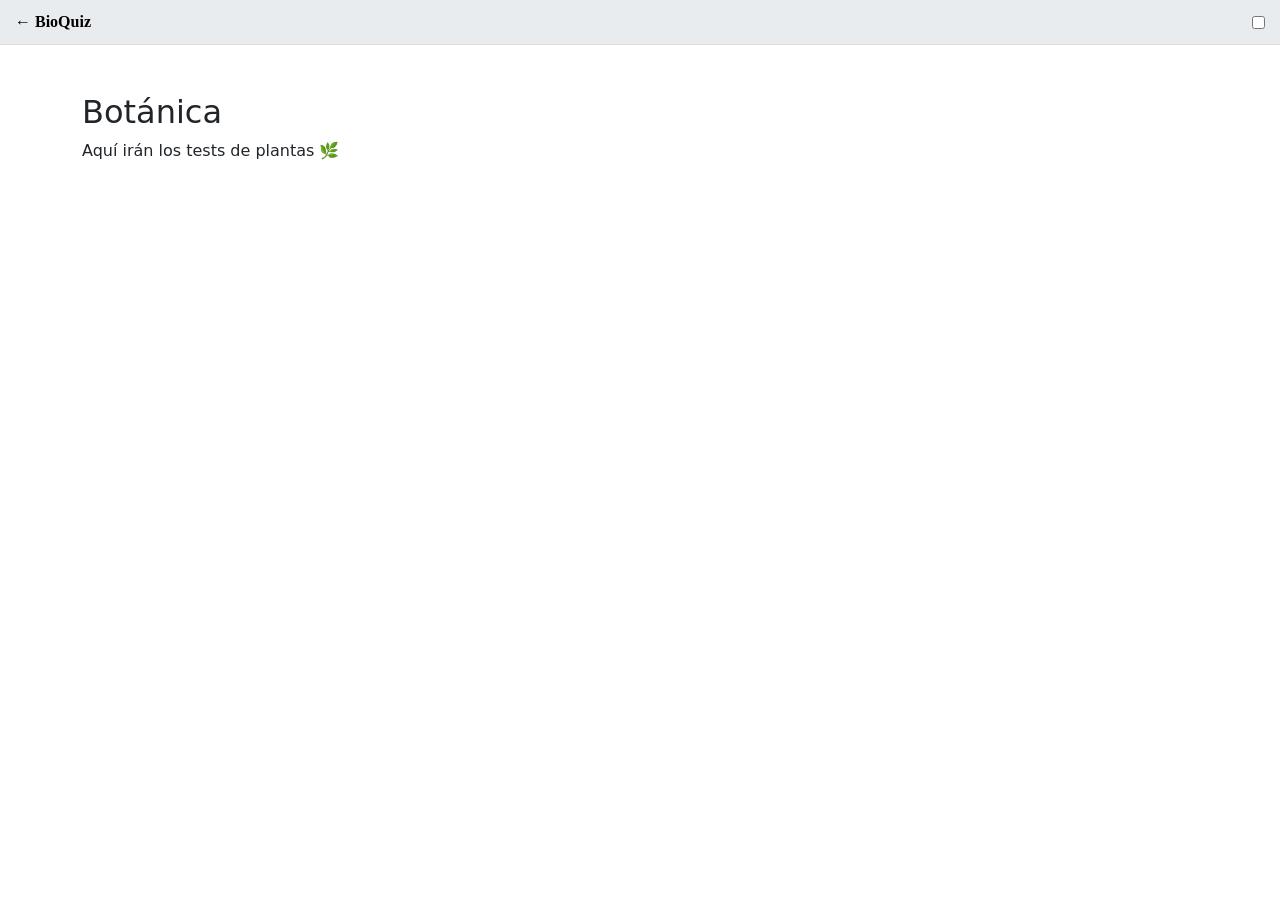
==== botanica.html @ 0777a70a "Base de la página" ====
<!DOCTYPE html>
<html lang="es">

<head>
    <meta charset="UTF-8">
    <title>Botánica - BioQuiz</title>

    <link href="https://cdn.jsdelivr.net/npm/bootstrap@5.3.3/dist/css/bootstrap.min.css" rel="stylesheet">

    <style>
        body {
            background: white;
            transition: 0.3s;
            margin: 0;
        }

        .custom-navbar {
            background: #e9ecef;
            padding: 10px 15px;
            display: flex;
            justify-content: space-between;
            align-items: center;
            border-bottom: 1px solid #ddd;
        }

        .brand {
            font-weight: bold;
            font-family: Georgia, serif;
            text-decoration: none;
            color: black;
        }

        body.dark {
            background: #111;
            color: white;
        }

        body.dark .custom-navbar {
            background: #222;
            border-bottom: 1px solid #333;
        }
    </style>
</head>

<body>

    <!-- NAVBAR -->
    <div class="custom-navbar">
        <a href="index.html" class="brand">← BioQuiz</a>

        <input type="checkbox" id="darkModeSwitch">
    </div>

    <!-- CONTENIDO -->
    <div class="container mt-5">
        <h2>Botánica</h2>
        <p>Aquí irán los tests de plantas 🌿</p>
    </div>

    <script>
        document.addEventListener("DOMContentLoaded", () => {
            const sw = document.getElementById("darkModeSwitch");

            sw.addEventListener("change", () => {
                document.body.classList.toggle("dark");
            });
        });
    </script>

</body>

</html>
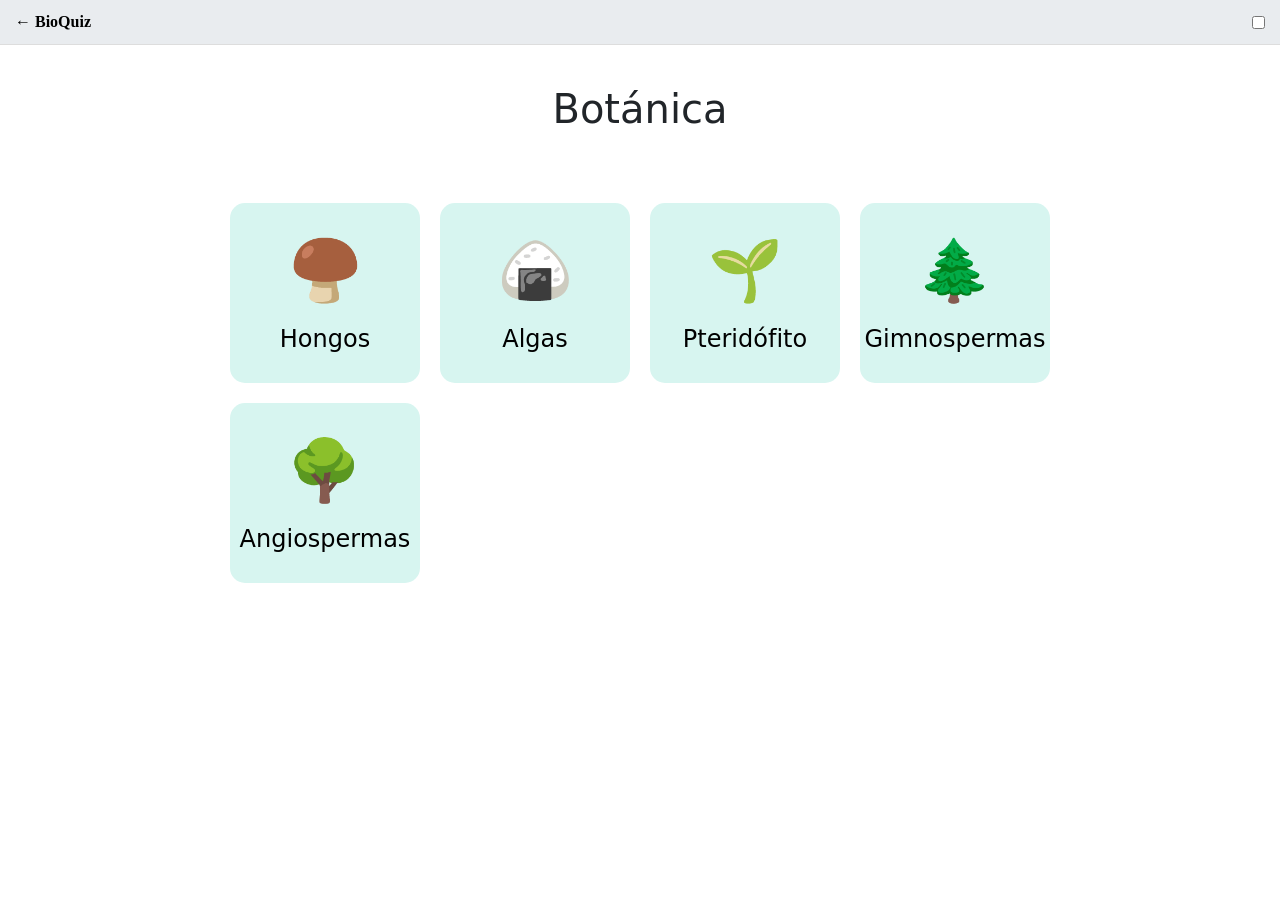
==== commit d9c015b5: "Mejora y creacion de cnidarios" ====
--- a/botanica.html
+++ b/botanica.html
@@ -8,12 +8,14 @@
     <link href="https://cdn.jsdelivr.net/npm/bootstrap@5.3.3/dist/css/bootstrap.min.css" rel="stylesheet">
 
     <style>
+        /* BASE */
         body {
             background: white;
             transition: 0.3s;
             margin: 0;
         }
 
+        /* NAVBAR */
         .custom-navbar {
             background: #e9ecef;
             padding: 10px 15px;
@@ -30,6 +32,51 @@
             color: black;
         }
 
+        /* TÍTULO */
+        h1 {
+            text-align: center;
+            margin-top: 40px;
+            margin-bottom: 30px;
+        }
+
+        /* GRID */
+        .grid {
+            display: grid;
+            grid-template-columns: repeat(auto-fit, minmax(180px, 1fr));
+            gap: 20px;
+            padding: 40px;
+            max-width: 900px;
+            margin: auto;
+        }
+
+        /* CUADRADOS */
+        .card-box {
+            background: #d7f5f0;
+            border-radius: 15px;
+            height: 180px;
+
+            display: flex;
+            justify-content: center;
+            align-items: center;
+            text-align: center;
+
+            text-decoration: none;
+            color: black;
+
+            transition: 0.2s;
+        }
+
+        .card-box:hover {
+            transform: translateY(-6px);
+        }
+
+        .emoji {
+            font-size: 60px;
+            display: block;
+            margin-bottom: 10px;
+        }
+
+        /* DARK MODE */
         body.dark {
             background: #111;
             color: white;
@@ -38,6 +85,15 @@
         body.dark .custom-navbar {
             background: #222;
             border-bottom: 1px solid #333;
+        }
+
+        body.dark .brand {
+            color: white !important;
+        }
+
+        body.dark .card-box {
+            background: #2a4f4a;
+            color: white;
         }
     </style>
 </head>
@@ -52,14 +108,53 @@
     </div>
 
     <!-- CONTENIDO -->
-    <div class="container mt-5">
-        <h2>Botánica</h2>
-        <p>Aquí irán los tests de plantas 🌿</p>
+    <h1>Botánica</h1>
+
+    <div class="grid">
+
+        <a href="#" class="card-box">
+            <div>
+                <span class="emoji">🍄‍🟫</span>
+                <h4>Hongos</h4>
+            </div>
+        </a>
+
+        <a href="#" class="card-box">
+            <div>
+                <span class="emoji">🍙</span>
+                <h4>Algas</h4>
+            </div>
+        </a>
+
+        <a href="#" class="card-box">
+            <div>
+                <span class="emoji">🌱</span>
+                <h4>Pteridófito</h4>
+            </div>
+        </a>
+
+        <a href="#" class="card-box">
+            <div>
+                <span class="emoji">🌲</span>
+                <h4>Gimnospermas</h4>
+            </div>
+        </a>
+
+        <a href="#" class="card-box">
+            <div>
+                <span class="emoji">🌳</span>
+                <h4>Angiospermas</h4>
+            </div>
+        </a>
+
     </div>
 
+    <!-- JS (IMPORTANTE: aquí está la clave del modo oscuro) -->
     <script>
         document.addEventListener("DOMContentLoaded", () => {
             const sw = document.getElementById("darkModeSwitch");
+
+            if (!sw) return;
 
             sw.addEventListener("change", () => {
                 document.body.classList.toggle("dark");
